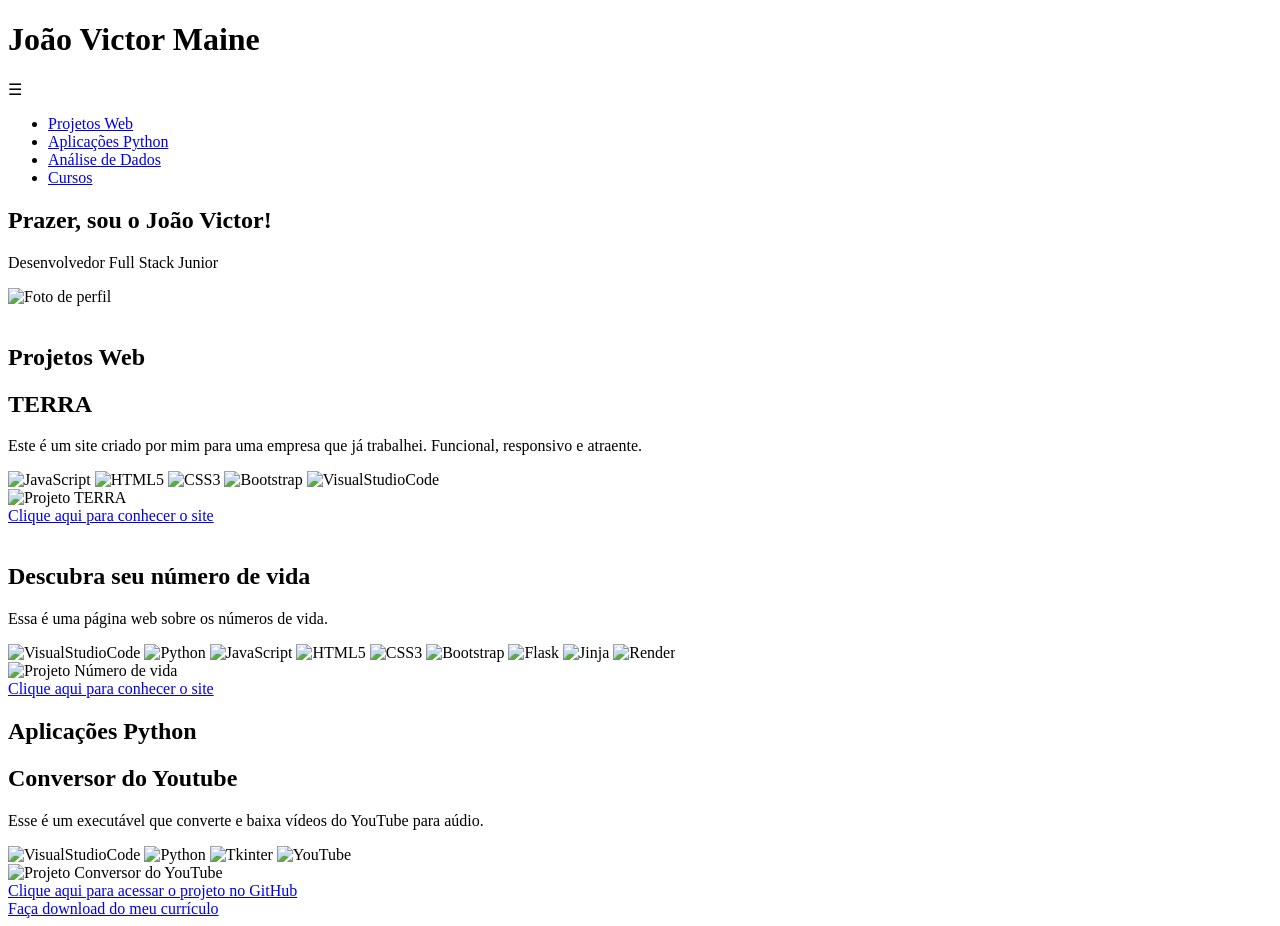
==== index.html @ 16301bc4 "adicionar index.html" ====
<!DOCTYPE html>
<html lang="pt-br">
<head>
    <meta charset="UTF-8">
    <meta name="viewport" content="width=device-width, initial-scale=1.0">
    <title>João Victor Maine - Portfólio</title>
    <meta name="description" content="Página Home">
    <meta name="author" content="João Victor Maine">
    <link rel="stylesheet" href="/assets/css/style.css"></head>
<body>

<!-- Menu -->
    <header>
            <h1>João Victor Maine</h1>
        <nav>
            <div class="menu-icon" id="menuIcon">&#9776;</div>
            <ul class="nav_list" id="navList">
                <li><a href="#projetos_web">Projetos Web</a></li>
                <li><a href="#aplicacoes_python">Aplicações Python</a></li>
                <li><a href="#">Análise de Dados</a></li>
                <li><a href="#">Cursos</a></li>   
            </ul>
        </nav>
    </header>

    <main>
        <section class="apresentacao">
            <div>
                <h1 class="titulo_cabecalho">Prazer, sou o João Victor!</h1>
                <p>Desenvolvedor Full Stack Junior</p>
            </div>
                <div class="profile">
                    <img src="/assets/images/profile.png" alt="Foto de perfil">
                </div>
        </section>

        <br>

        <section id="projetos_web">
            <h1>Projetos Web</h1>

            <div class="projects_container">
                <div class="project_text">
                    <h2>TERRA</h2>
                    <p>Este é um site criado por mim para uma empresa que já trabalhei. Funcional, responsivo e atraente.</p>
                </div>
                <div class="badges">
                    <img src="https://img.shields.io/badge/javascript-%23323330.svg?style=for-the-badge&logo=javascript&logoColor=%23F7DF1E" alt="JavaScript">
                    <img src="https://img.shields.io/badge/html5-%23E34F26.svg?style=for-the-badge&logo=html5&logoColor=white" alt="HTML5">
                    <img src="https://img.shields.io/badge/css3-%231572B6.svg?style=for-the-badge&logo=css3&logoColor=white" alt="CSS3">
                    <img src="https://img.shields.io/badge/bootstrap-%238511FA.svg?style=for-the-badge&logo=bootstrap&logoColor=white" alt="Bootstrap">
                    <img src="https://img.shields.io/badge/Visual%20Studio%20Code-0078d7.svg?style=for-the-badge&logo=visual-studio-code&logoColor=white" alt="VisualStudioCode">
                </div>
                <div class="project_image">
                    <img src="https://i.postimg.cc/W4bCPW7T/Captura-de-tela-2024-06-29-221909.png" alt="Projeto TERRA">
                </div>
                <div class="project_link">
                    <a href="https://terra-assessoria.vercel.app/">Clique aqui para conhecer o site</a>
                </div>
            </div>
            
            <br>

            <div class="projects_container">
                <div class="project_text">
                    <h2>Descubra seu número de vida</h2>
                    <p>Essa é uma página web sobre os números de vida.</p>
                </div>
                <div class="badges">
                    <img src="https://img.shields.io/badge/Visual%20Studio%20Code-0078d7.svg?style=for-the-badge&logo=visual-studio-code&logoColor=white" alt="VisualStudioCode">
                    <img src="https://img.shields.io/badge/python-3670A0?style=for-the-badge&logo=python&logoColor=ffdd54" alt="Python">
                    <img src="https://img.shields.io/badge/javascript-%23323330.svg?style=for-the-badge&logo=javascript&logoColor=%23F7DF1E" alt="JavaScript">
                    <img src="https://img.shields.io/badge/html5-%23E34F26.svg?style=for-the-badge&logo=html5&logoColor=white" alt="HTML5">
                    <img src="https://img.shields.io/badge/css3-%231572B6.svg?style=for-the-badge&logo=css3&logoColor=white" alt="CSS3">
                    <img src="https://img.shields.io/badge/bootstrap-%238511FA.svg?style=for-the-badge&logo=bootstrap&logoColor=white" alt="Bootstrap">
                    <img src="https://img.shields.io/badge/flask-%23000.svg?style=for-the-badge&logo=flask&logoColor=white" alt="Flask">
                    <img src="https://img.shields.io/badge/jinja-white.svg?style=for-the-badge&logo=jinja&logoColor=black" alt="Jinja">
                    <img src="https://img.shields.io/badge/Render-%46E3B7.svg?style=for-the-badge&logo=render&logoColor=white" alt="Render">
                </div>
                <div class="project_image">
                    <img src="https://i.postimg.cc/yxd8gyBH/Captura-de-tela-2024-06-29-222342.png" alt="Projeto Número de vida">
                </div>
                <div class="project_link">
                    <a href="https://descubra-seu-numero.onrender.com/">Clique aqui para conhecer o site</a>
                </div>
            </div>
        </section>
<!-- Adicionar mais projetos conforme necessário -->
        
        <section id="aplicacoes_python">
            <h1>Aplicações Python</h1>

            <div class="projects_container">
                <div class="project_text">
                    <h2>Conversor do Youtube</h2>
                    <p>Esse é um executável que converte e baixa vídeos do YouTube para aúdio.</p>
                </div>
                <div class="badges">
                    <img src="https://img.shields.io/badge/Visual%20Studio%20Code-0078d7.svg?style=for-the-badge&logo=visual-studio-code&logoColor=white" alt="VisualStudioCode">
                    <img src="https://img.shields.io/badge/python-3670A0?style=for-the-badge&logo=python&logoColor=ffdd54" alt="Python">
                    <img src="https://img.shields.io/badge/tkinter%20-52b5f7?style=for-the-badge&logo=tkinter%20&logoColor=white" alt="Tkinter">
                    <img src="https://img.shields.io/badge/YouTube-FF0000?style=for-the-badge&logo=youtube&logoColor=white" alt="YouTube">
                </div>
                <div class="project_image">
                    <img src="https://i.postimg.cc/yNpQC0jG/MP3-Converter.png" alt="Projeto Conversor do YouTube">
                </div>
                <div class="project_link">
                    <a href="https://github.com/joaovmaine/mp3-converter">Clique aqui para acessar o projeto no GitHub</a>
                </div>
            </div>
        </section>
<!-- Adicionar mais projetos conforme necessário -->
        
    </main>

    <footer>
        <a class="footer_link" href="/assets/curriculum.pdf">Faça download do meu currículo</a>
    </footer>

 <!-- Script do Menu -->
    <script> 
        document.getElementById("menuIcon").addEventListener("click", function() {
            var navList = document.getElementById("navList");
            navList.classList.toggle("show");
        });
    </script>
   
</body>
</html>
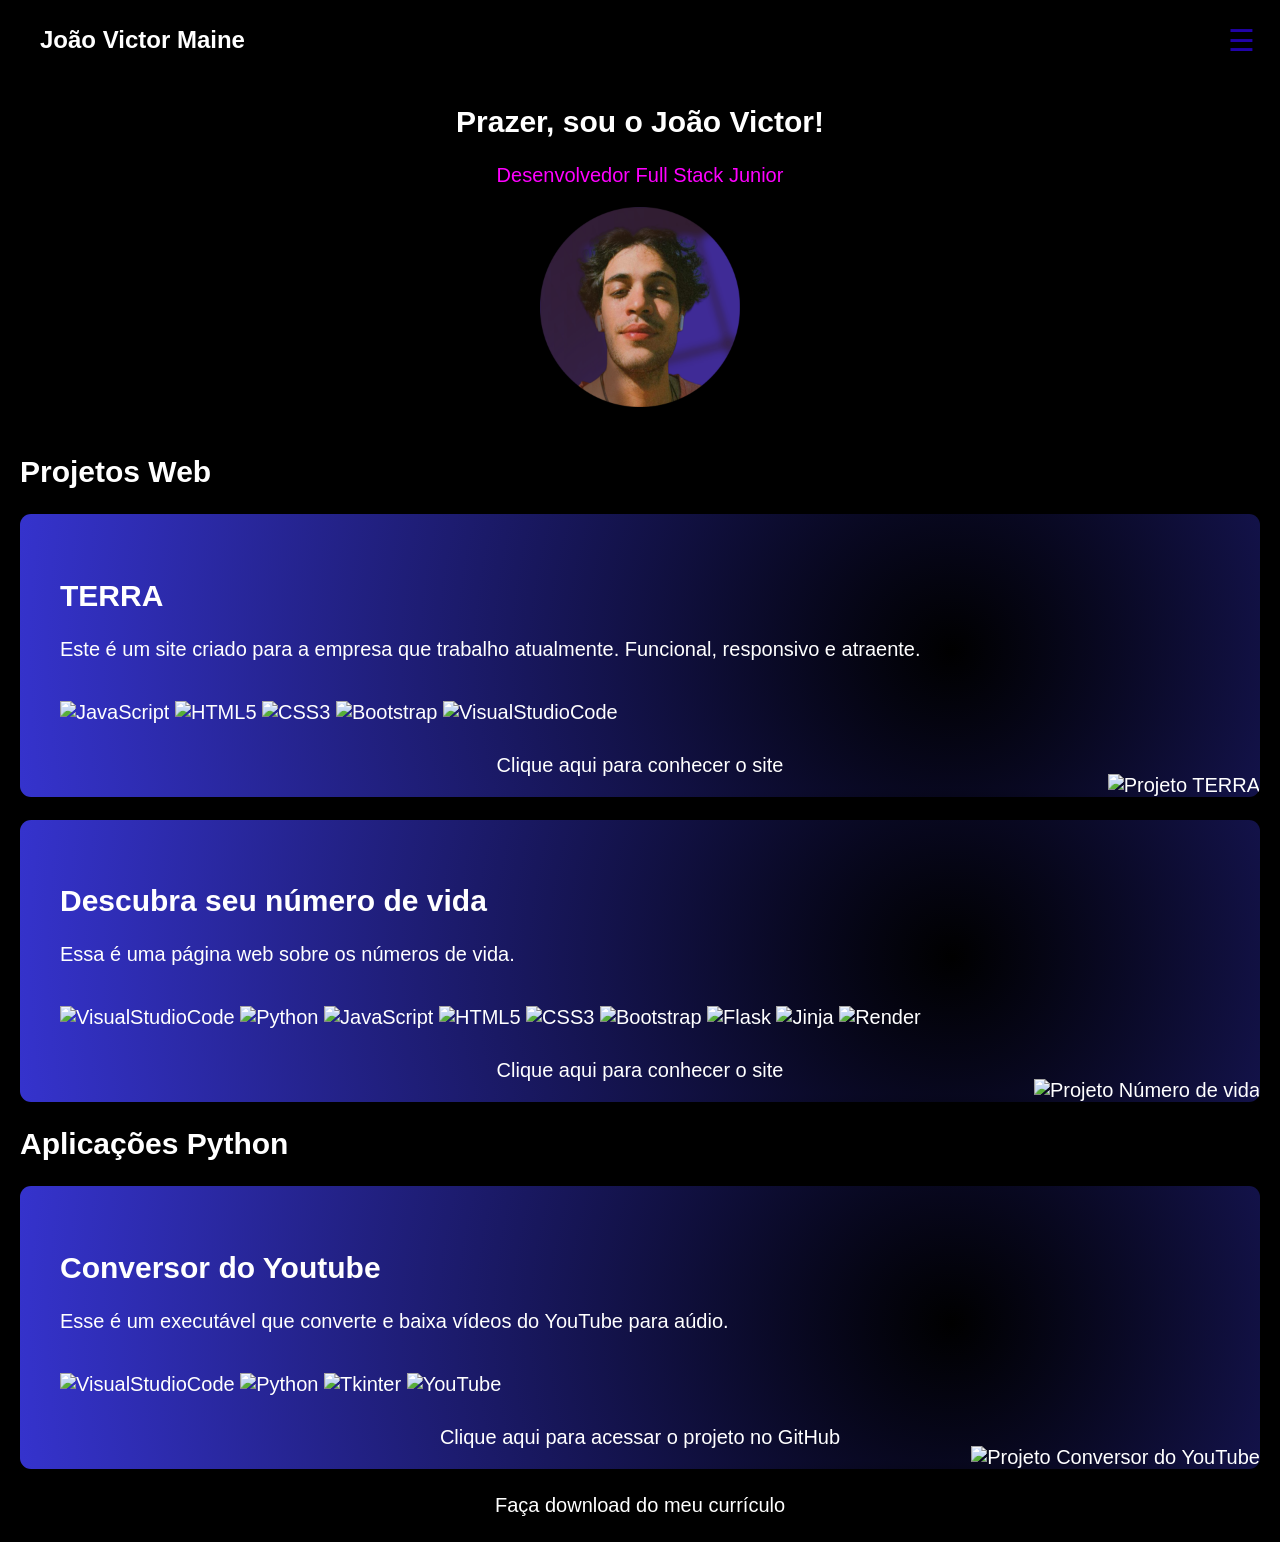
==== commit 75a673fa: "update index.html" ====
--- a/index.html
+++ b/index.html
@@ -4,7 +4,7 @@
     <meta charset="UTF-8">
     <meta name="viewport" content="width=device-width, initial-scale=1.0">
     <title>João Victor Maine - Portfólio</title>
-    <meta name="description" content="Página Home">
+    <meta name="description" content="Home">
     <meta name="author" content="João Victor Maine">
     <link rel="stylesheet" href="/assets/css/style.css"></head>
 <body>
@@ -18,7 +18,7 @@
                 <li><a href="#projetos_web">Projetos Web</a></li>
                 <li><a href="#aplicacoes_python">Aplicações Python</a></li>
                 <li><a href="#">Análise de Dados</a></li>
-                <li><a href="#">Cursos</a></li>   
+                <li><a href="cursos.html">Cursos</a></li>   
             </ul>
         </nav>
     </header>
@@ -42,7 +42,7 @@
             <div class="projects_container">
                 <div class="project_text">
                     <h2>TERRA</h2>
-                    <p>Este é um site criado por mim para uma empresa que já trabalhei. Funcional, responsivo e atraente.</p>
+                    <p>Este é um site criado para a empresa que trabalho atualmente. Funcional, responsivo e atraente.</p>
                 </div>
                 <div class="badges">
                     <img src="https://img.shields.io/badge/javascript-%23323330.svg?style=for-the-badge&logo=javascript&logoColor=%23F7DF1E" alt="JavaScript">
--- a/assets/css/style.css
+++ b/assets/css/style.css
@@ -0,0 +1,185 @@
+body {
+    margin: 0;
+    padding: 0 20px;
+    background-color: #000;
+    color: #fff;
+    font-family: Arial, Helvetica, sans-serif;
+    font-size: 20px;
+    max-width: 100%;
+    overflow-x: hidden;
+}
+
+main {
+    position: relative;
+}
+
+main::before {
+    content: "";
+    position: absolute;
+    top: 0;
+    left: 0;
+    right: 0;
+    bottom: 0;
+    background-image: url(https://upload.wikimedia.org/wikipedia/commons/thumb/f/f5/Computer-screen-code-glitch-animation-gif-background-free.gif/800px-Computer-screen-code-glitch-animation-gif-background-free.gif?20180213040859);
+    background-size: cover;
+    background-position: center;
+    opacity: 0.7;
+    z-index: -1;
+    pointer-events: none;
+    filter: blur(3px);
+}
+
+header {
+    display: flex;
+    justify-content: space-between;
+    align-items: center;
+    color: #fff;
+    padding: 10px 20px;
+    width: 100%;
+    box-shadow: 0 2px 5px rgba(0, 0, 0, 0.2);
+    z-index: 1000;
+    position: relative;
+}
+
+header h1 {
+    font-size: 24px;
+}
+
+.nav_list {
+    list-style: none;
+    padding: 0;
+    margin: 0;
+    display: none;
+    flex-direction: column;
+    position: absolute;
+    top: 60px;
+    right: 20px;
+    background: #333; 
+    width: 200px;
+    box-shadow: 0 2px 5px rgba(0, 0, 0, 0.2);
+    z-index: 1001; /* Certifique-se de que está acima do pseudo-elemento */
+}
+
+.nav_list li a {
+    text-decoration: none;
+    color: #ff00ff;
+    padding: 10px 15px;
+    display: block;
+    border-bottom: 1px solid #444;
+}
+
+.nav_list li a:hover {
+    background: rgba(255, 255, 255, 0.1);
+}
+
+.menu-icon {
+    margin-right: 25px;
+    display: block;
+    font-size: 30px;
+    cursor: pointer;
+    color: #2103a8;
+}
+
+.nav_list.show {
+    display: flex;
+}
+
+.apresentacao {
+    text-align: center;
+    margin-top: 20px;
+}
+
+.apresentacao p {
+    color: #ff00ff;
+}
+
+#python h1 {
+    padding-left: 15px;
+}
+
+.profile {
+    text-align: center;
+}
+
+.profile img {
+    max-width: 200px;
+    height: auto;
+    display: block;
+    margin: 0 auto;
+}
+
+.projects_container {
+    background-image: url(/assets/images/cover.png);
+    padding: 20px;
+    border-radius: 11px;
+    position: relative;
+    overflow: hidden;
+}
+
+.image_wrapper {
+    position: relative;
+    width: 100%;
+    height: 100%;
+}
+
+.project_image {
+    max-width: 100%;
+    height: auto;
+    border-radius: 11px;
+    position: absolute;
+    right: 0;
+    bottom: 0;
+}
+
+.project_text {
+    padding: 20px;
+}
+
+.badges {
+    padding-left: 20px;
+}
+
+.project_link {
+    text-align: center;
+    margin-top: 30px;
+}
+
+.project_link a {
+    text-decoration: none;
+    color: #fff;
+    transition: color 0.5s ease;
+}
+
+.project_link a:hover {
+    color: #ff00ff;
+}
+
+footer {
+    margin: 0;
+    padding: 0;
+    text-align: center;
+    background-color: #000;
+    line-height: normal;
+}
+
+.footer_link {
+    text-align: center;
+    color: #fff;
+    text-decoration: none;
+    transition: color 0.5s ease;
+    display: inline-block;
+    padding: 25px 20px;
+}
+
+.footer_link:hover {
+    color: #f0f;
+}
+
+@media (max-width: 768px) {
+    .project_image {
+        position: relative;
+        right: auto;
+        bottom: auto;
+        margin: 0 auto;
+    }
+}
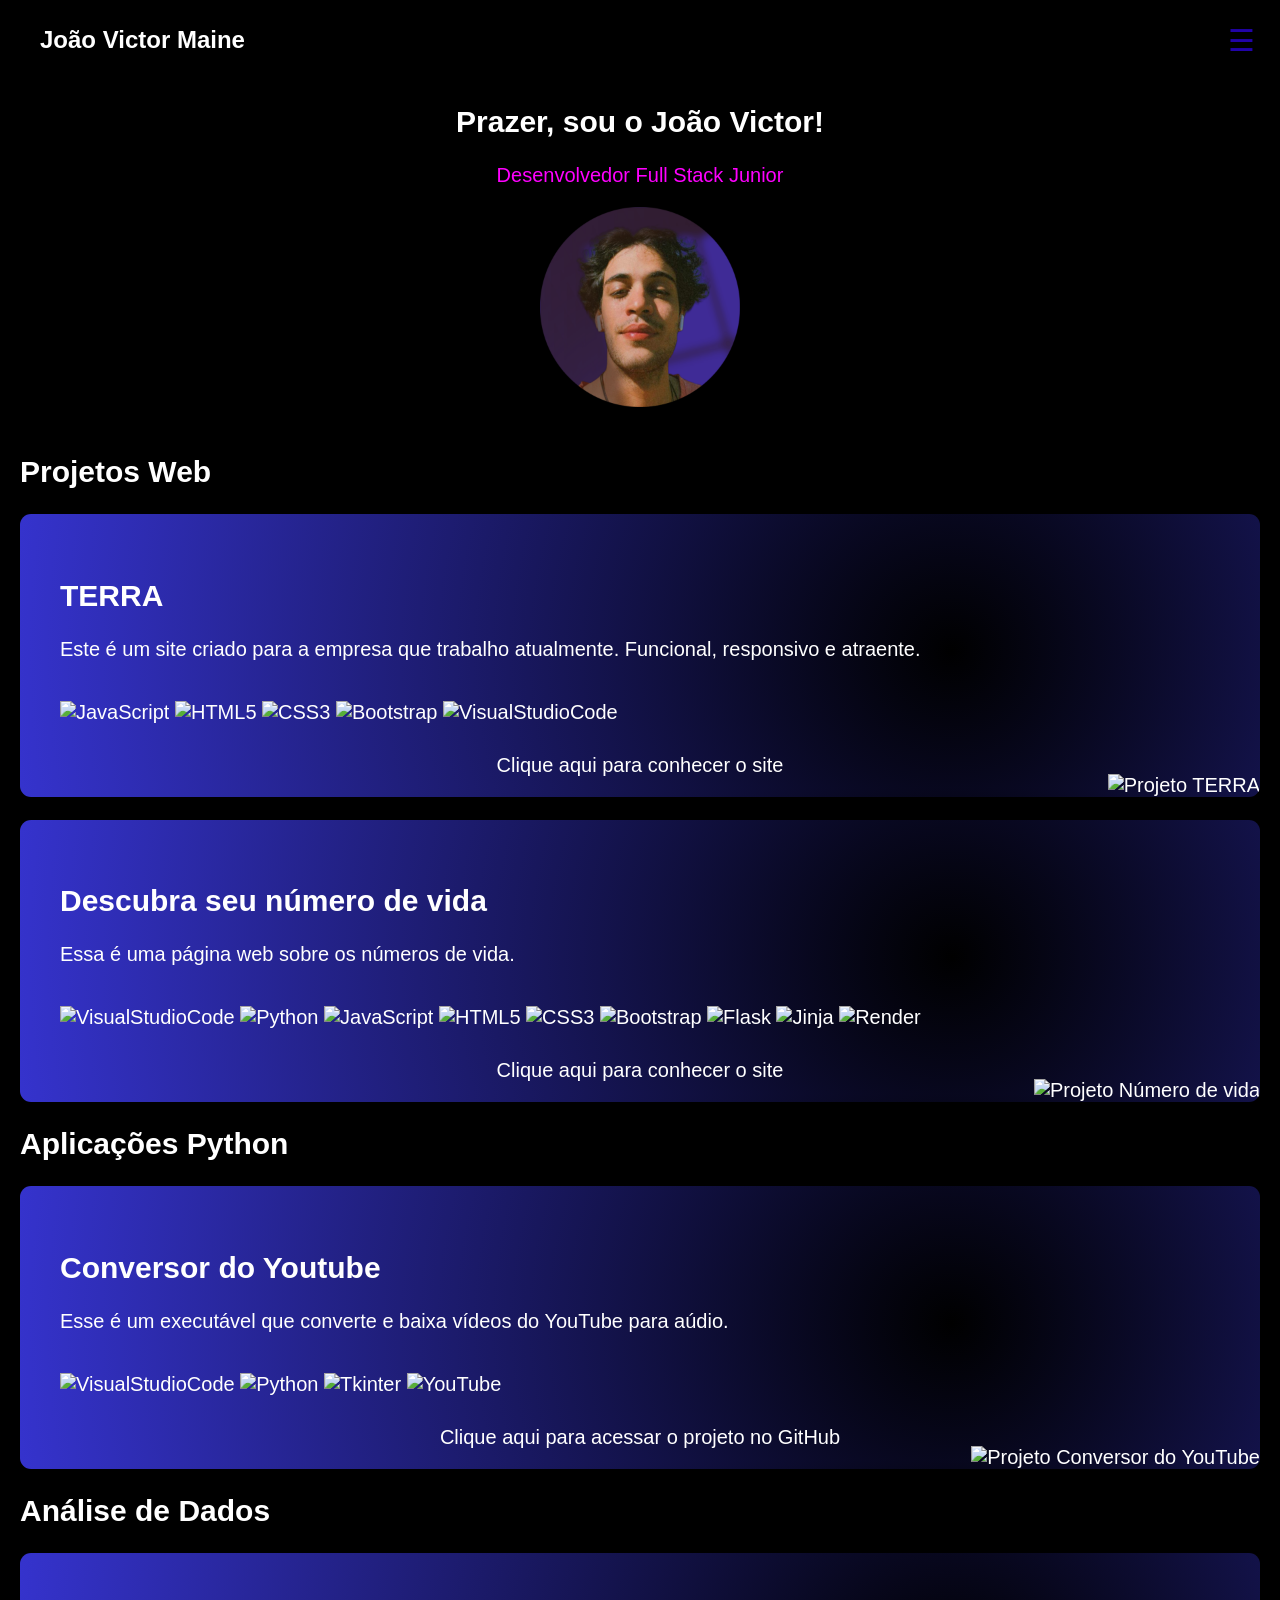
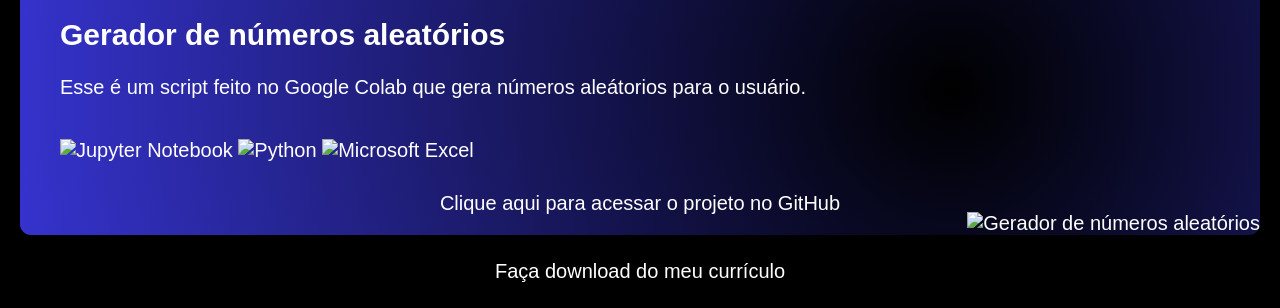
==== commit 5a2e72d4: "update index.html" ====
--- a/index.html
+++ b/index.html
@@ -4,9 +4,9 @@
     <meta charset="UTF-8">
     <meta name="viewport" content="width=device-width, initial-scale=1.0">
     <title>João Victor Maine - Portfólio</title>
-    <meta name="description" content="Home">
+    <meta name="description" content="João Victor Maine - Portfólio pessoal de programação">
     <meta name="author" content="João Victor Maine">
-    <link rel="stylesheet" href="/assets/css/style.css"></head>
+    <link rel="stylesheet" href="assets/css/style.css"></head>
 <body>
 
 <!-- Menu -->
@@ -17,7 +17,7 @@
             <ul class="nav_list" id="navList">
                 <li><a href="#projetos_web">Projetos Web</a></li>
                 <li><a href="#aplicacoes_python">Aplicações Python</a></li>
-                <li><a href="#">Análise de Dados</a></li>
+                <li><a href="#analise_de_dados">Análise de Dados</a></li>
                 <li><a href="cursos.html">Cursos</a></li>   
             </ul>
         </nav>
@@ -111,6 +111,29 @@
         </section>
 <!-- Adicionar mais projetos conforme necessário -->
         
+        <section id="analise_de_dados">
+            <h1>Análise de Dados</h1>
+
+            <div class="projects_container">
+                <div class="project_text">
+                    <h2>Gerador de números aleatórios</h2>
+                    <p>Esse é um script feito no Google Colab que gera números aleátorios para o usuário.</p>
+                </div>
+                <div class="badges">
+                    <img src="https://img.shields.io/badge/jupyter-%23FA0F00.svg?style=for-the-badge&logo=jupyter&logoColor=white" alt="Jupyter Notebook">
+                    <img src="https://img.shields.io/badge/python-3670A0?style=for-the-badge&logo=python&logoColor=ffdd54" alt="Python">
+                    <img src="https://img.shields.io/badge/Microsoft_Excel-217346?style=for-the-badge&logo=microsoft-excel&logoColor=white" alt="Microsoft Excel">
+                </div>
+                <div class="project_image">
+                    <img src="https://i.postimg.cc/RZDh4Gjp/Captura-de-tela-2024-07-11-210832.png" alt="Gerador de números aleatórios">
+                </div>
+                <div class="project_link">
+                    <a href="https://github.com/joaovmaine/analise_de_dados/blob/main/gerador_numeros_aleatorios.ipynb">Clique aqui para acessar o projeto no GitHub</a>
+                </div>
+            </div>
+        </section>
+<!-- Adicionar mais projetos conforme necessário -->
+
     </main>
 
     <footer>
--- a/assets/css/style.css
+++ b/assets/css/style.css
@@ -182,4 +182,4 @@
         bottom: auto;
         margin: 0 auto;
     }
-}
+}
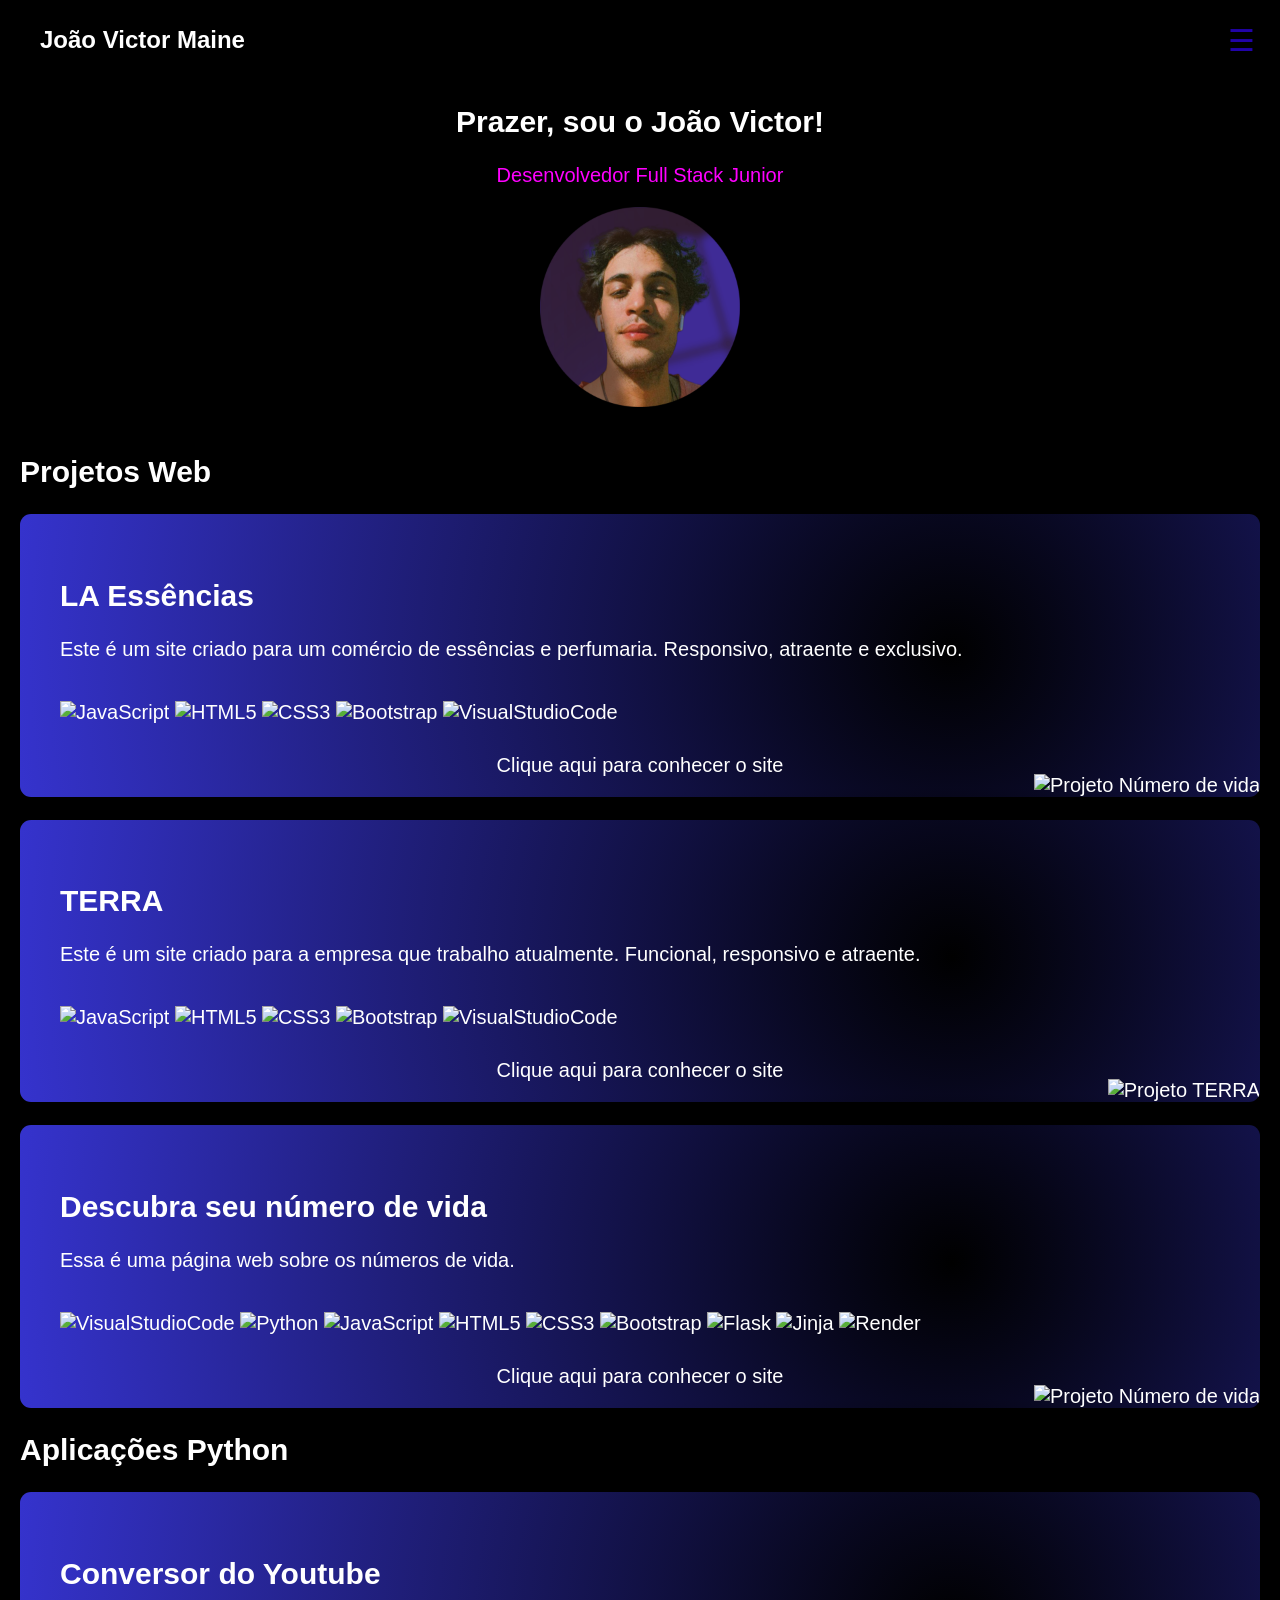
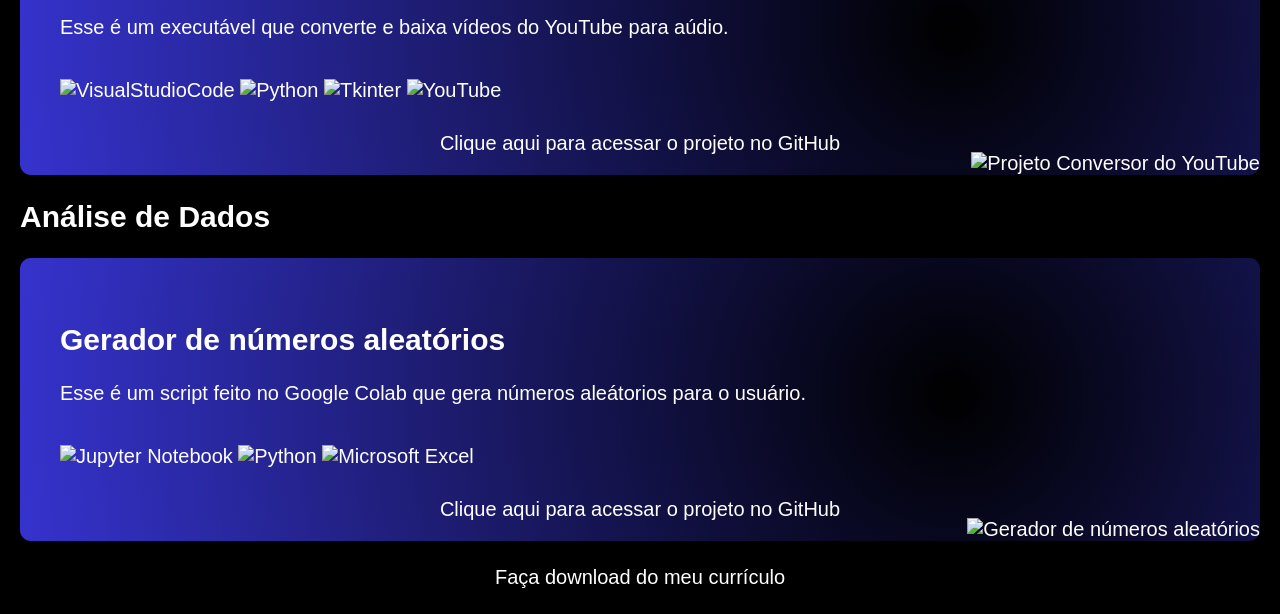
==== commit 580bff71: "adicionar projeto" ====
--- a/index.html
+++ b/index.html
@@ -7,6 +7,7 @@
     <meta name="description" content="João Victor Maine - Portfólio pessoal de programação">
     <meta name="author" content="João Victor Maine">
     <link rel="stylesheet" href="assets/css/style.css"></head>
+    <link rel="icon" href="assets/images/favicon.png" type="image/png">
 <body>
 
 <!-- Menu -->
@@ -38,6 +39,28 @@
 
         <section id="projetos_web">
             <h1>Projetos Web</h1>
+
+            <div class="projects_container">
+                <div class="project_text">
+                    <h2>LA Essências</h2>
+                    <p>Este é um site criado para um comércio de essências e perfumaria. Responsivo, atraente e exclusivo.</p>
+                </div>
+                <div class="badges">
+                    <img src="https://img.shields.io/badge/javascript-%23323330.svg?style=for-the-badge&logo=javascript&logoColor=%23F7DF1E" alt="JavaScript">
+                    <img src="https://img.shields.io/badge/html5-%23E34F26.svg?style=for-the-badge&logo=html5&logoColor=white" alt="HTML5">
+                    <img src="https://img.shields.io/badge/css3-%231572B6.svg?style=for-the-badge&logo=css3&logoColor=white" alt="CSS3">
+                    <img src="https://img.shields.io/badge/bootstrap-%238511FA.svg?style=for-the-badge&logo=bootstrap&logoColor=white" alt="Bootstrap">
+                    <img src="https://img.shields.io/badge/Visual%20Studio%20Code-0078d7.svg?style=for-the-badge&logo=visual-studio-code&logoColor=white" alt="VisualStudioCode">
+                </div>
+                <div class="project_image">
+                    <img src="https://i.postimg.cc/pLqr2wGB/1.png" alt="Projeto Número de vida">
+                </div>
+                <div class="project_link">
+                    <a href="https://la-essencias.vercel.app/">Clique aqui para conhecer o site</a>
+                </div>
+            </div>
+
+            <br>
 
             <div class="projects_container">
                 <div class="project_text">
@@ -105,7 +128,7 @@
                     <img src="https://i.postimg.cc/yNpQC0jG/MP3-Converter.png" alt="Projeto Conversor do YouTube">
                 </div>
                 <div class="project_link">
-                    <a href="https://github.com/joaovmaine/mp3-converter">Clique aqui para acessar o projeto no GitHub</a>
+                    <a href="https://github.com/joaovmaine/conversor-youtube">Clique aqui para acessar o projeto no GitHub</a>
                 </div>
             </div>
         </section>
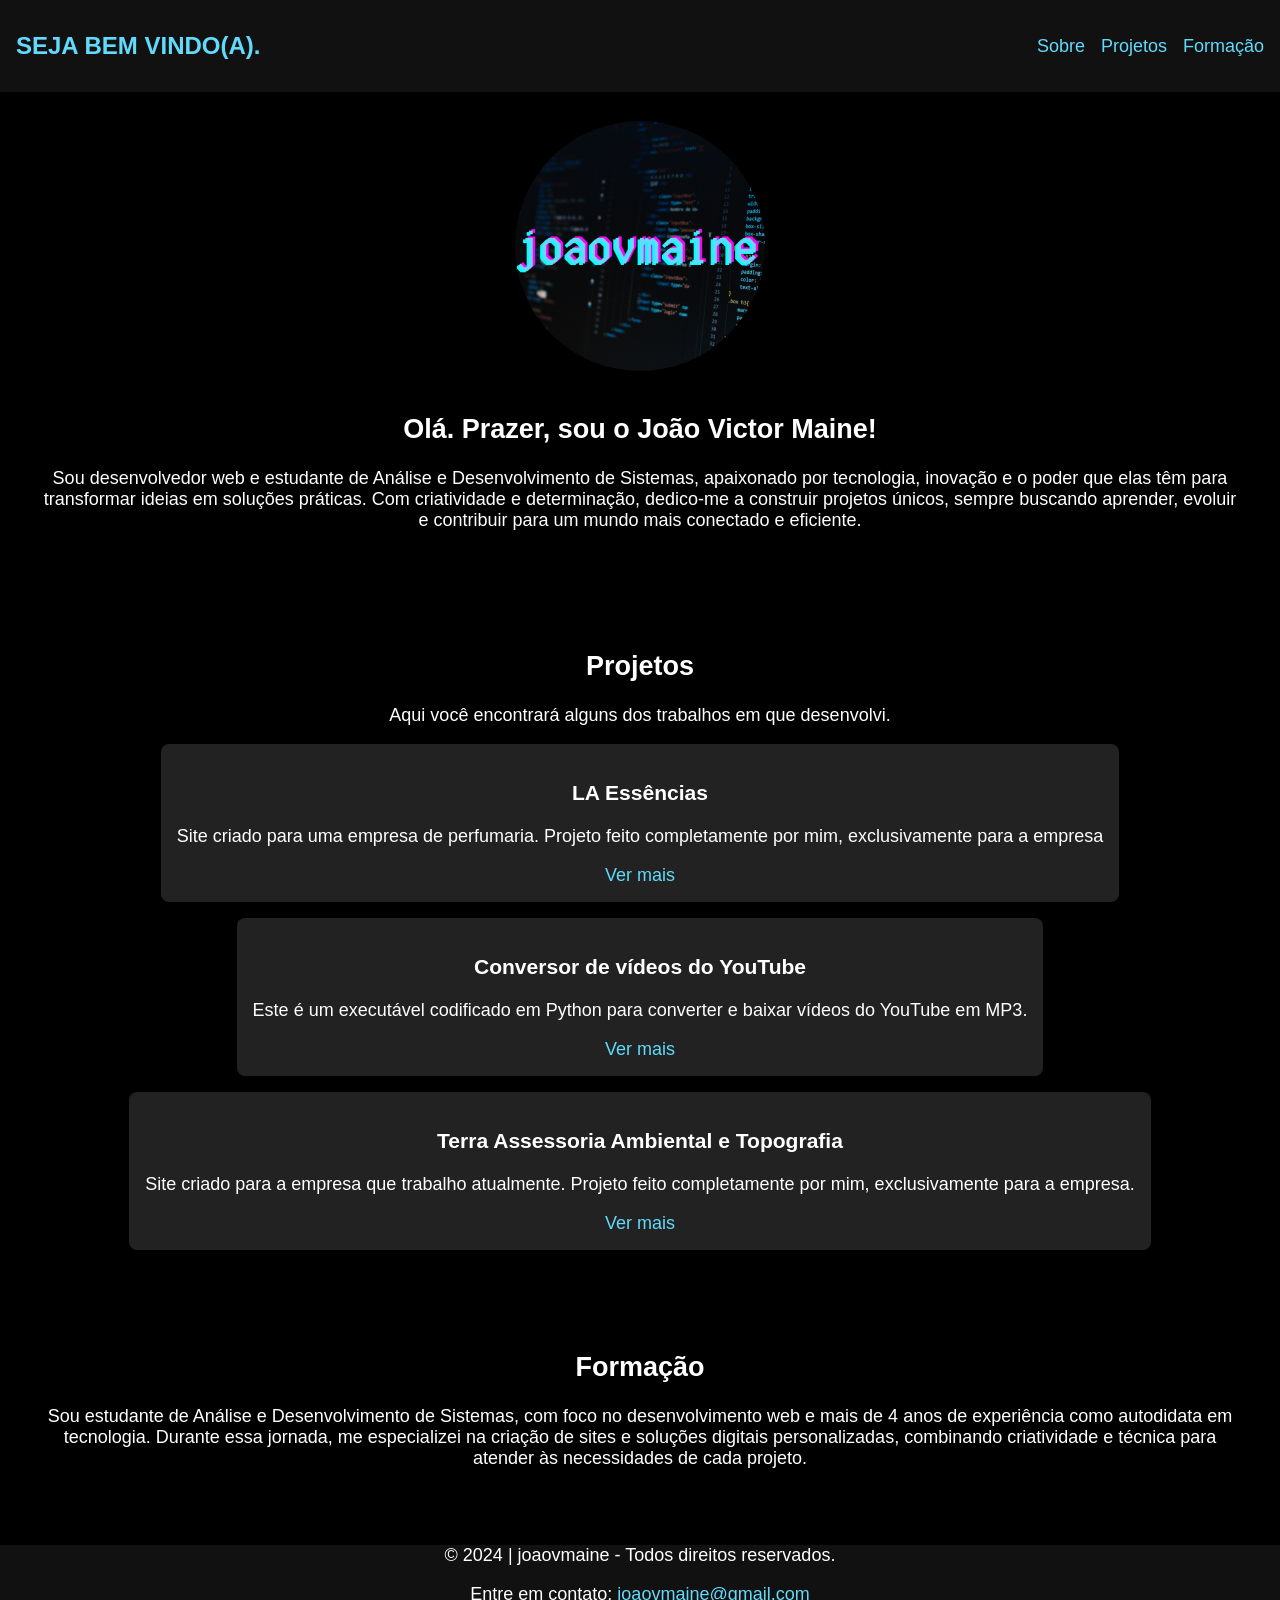
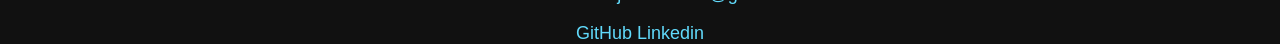
==== commit 545e89fc: "first commit" ====
--- a/index.html
+++ b/index.html
@@ -1,175 +1,88 @@
 <!DOCTYPE html>
-<html lang="pt-br">
+<html lang="en">
 <head>
     <meta charset="UTF-8">
     <meta name="viewport" content="width=device-width, initial-scale=1.0">
-    <title>João Victor Maine - Portfólio</title>
-    <meta name="description" content="João Victor Maine - Portfólio pessoal de programação">
-    <meta name="author" content="João Victor Maine">
-    <link rel="stylesheet" href="assets/css/style.css"></head>
-    <link rel="icon" href="assets/images/favicon.png" type="image/png">
+    <meta name="description" content="Portfólio de João Vmaine, desenvolvedor web e estudante de ADS. Explore projetos, formação e mais!">
+    <title>Portfólio | joaovmaine</title>
+    <link rel="stylesheet" href="style.css">
+</head>
 <body>
-
-<!-- Menu -->
-    <header>
-            <h1>João Victor Maine</h1>
+    <header id="header">
+        <h1 class="logo">SEJA BEM VINDO(A).</h1>
+        <button class="menu-toggle" id="menu-toggle" aria-label="Abrir menu">
+            <span class="line"></span>
+            <span class="line"></span>
+            <span class="line"></span>
+        </button>
         <nav>
-            <div class="menu-icon" id="menuIcon">&#9776;</div>
-            <ul class="nav_list" id="navList">
-                <li><a href="#projetos_web">Projetos Web</a></li>
-                <li><a href="#aplicacoes_python">Aplicações Python</a></li>
-                <li><a href="#analise_de_dados">Análise de Dados</a></li>
-                <li><a href="cursos.html">Cursos</a></li>   
+            <ul class="menu" id="menu">
+                <li><a href="#sobre" class="nav-link">Sobre</a></li>
+                <li><a href="#projetos" class="nav-link">Projetos</a></li>
+                <li><a href="#formacao" class="nav-link">Formação</a></li>
             </ul>
         </nav>
     </header>
-
+    
     <main>
-        <section class="apresentacao">
+        <section id="sobre" class="sobre">
             <div>
-                <h1 class="titulo_cabecalho">Prazer, sou o João Victor!</h1>
-                <p>Desenvolvedor Full Stack Junior</p>
+                <img src="joaovmaine.png" alt="Foto de João Victor Maine" class="avatar">
+                <h2>Olá. Prazer, sou o João Victor Maine!</h2>
+                <p>Sou desenvolvedor web e estudante de Análise e Desenvolvimento de Sistemas, apaixonado por tecnologia, inovação e o poder que elas têm para transformar ideias em soluções práticas.
+                    Com criatividade e determinação, dedico-me a construir projetos únicos, sempre buscando aprender, evoluir e contribuir para um mundo mais conectado e eficiente.</p>
             </div>
-                <div class="profile">
-                    <img src="/assets/images/profile.png" alt="Foto de perfil">
+        </section>
+        
+        <section id="projetos" class="projetos">
+            <div>
+                <h2>Projetos</h2>
+                <p>Aqui você encontrará alguns dos trabalhos em que desenvolvi.</p>
+            </div>
+            <div class="card-container">
+                <div class="card">
+                    <h3>LA Essências</h3>
+                    <p>Site criado para uma empresa de perfumaria. Projeto feito completamente por mim, exclusivamente para a empresa</p>
+                    <a href="#">Ver mais</a>
                 </div>
-        </section>
-
-        <br>
-
-        <section id="projetos_web">
-            <h1>Projetos Web</h1>
-
-            <div class="projects_container">
-                <div class="project_text">
-                    <h2>LA Essências</h2>
-                    <p>Este é um site criado para um comércio de essências e perfumaria. Responsivo, atraente e exclusivo.</p>
+                <div class="card">
+                    <h3>Conversor de vídeos do YouTube</h3>
+                    <p>Este é um executável codificado em Python para converter e baixar vídeos do YouTube em MP3.</p>
+                    <a href="#">Ver mais</a>
                 </div>
-                <div class="badges">
-                    <img src="https://img.shields.io/badge/javascript-%23323330.svg?style=for-the-badge&logo=javascript&logoColor=%23F7DF1E" alt="JavaScript">
-                    <img src="https://img.shields.io/badge/html5-%23E34F26.svg?style=for-the-badge&logo=html5&logoColor=white" alt="HTML5">
-                    <img src="https://img.shields.io/badge/css3-%231572B6.svg?style=for-the-badge&logo=css3&logoColor=white" alt="CSS3">
-                    <img src="https://img.shields.io/badge/bootstrap-%238511FA.svg?style=for-the-badge&logo=bootstrap&logoColor=white" alt="Bootstrap">
-                    <img src="https://img.shields.io/badge/Visual%20Studio%20Code-0078d7.svg?style=for-the-badge&logo=visual-studio-code&logoColor=white" alt="VisualStudioCode">
-                </div>
-                <div class="project_image">
-                    <img src="https://i.postimg.cc/pLqr2wGB/1.png" alt="Projeto Número de vida">
-                </div>
-                <div class="project_link">
-                    <a href="https://la-essencias.vercel.app/">Clique aqui para conhecer o site</a>
-                </div>
-            </div>
-
-            <br>
-
-            <div class="projects_container">
-                <div class="project_text">
-                    <h2>TERRA</h2>
-                    <p>Este é um site criado para a empresa que trabalho atualmente. Funcional, responsivo e atraente.</p>
-                </div>
-                <div class="badges">
-                    <img src="https://img.shields.io/badge/javascript-%23323330.svg?style=for-the-badge&logo=javascript&logoColor=%23F7DF1E" alt="JavaScript">
-                    <img src="https://img.shields.io/badge/html5-%23E34F26.svg?style=for-the-badge&logo=html5&logoColor=white" alt="HTML5">
-                    <img src="https://img.shields.io/badge/css3-%231572B6.svg?style=for-the-badge&logo=css3&logoColor=white" alt="CSS3">
-                    <img src="https://img.shields.io/badge/bootstrap-%238511FA.svg?style=for-the-badge&logo=bootstrap&logoColor=white" alt="Bootstrap">
-                    <img src="https://img.shields.io/badge/Visual%20Studio%20Code-0078d7.svg?style=for-the-badge&logo=visual-studio-code&logoColor=white" alt="VisualStudioCode">
-                </div>
-                <div class="project_image">
-                    <img src="https://i.postimg.cc/W4bCPW7T/Captura-de-tela-2024-06-29-221909.png" alt="Projeto TERRA">
-                </div>
-                <div class="project_link">
-                    <a href="https://terra-assessoria.vercel.app/">Clique aqui para conhecer o site</a>
-                </div>
-            </div>
-            
-            <br>
-
-            <div class="projects_container">
-                <div class="project_text">
-                    <h2>Descubra seu número de vida</h2>
-                    <p>Essa é uma página web sobre os números de vida.</p>
-                </div>
-                <div class="badges">
-                    <img src="https://img.shields.io/badge/Visual%20Studio%20Code-0078d7.svg?style=for-the-badge&logo=visual-studio-code&logoColor=white" alt="VisualStudioCode">
-                    <img src="https://img.shields.io/badge/python-3670A0?style=for-the-badge&logo=python&logoColor=ffdd54" alt="Python">
-                    <img src="https://img.shields.io/badge/javascript-%23323330.svg?style=for-the-badge&logo=javascript&logoColor=%23F7DF1E" alt="JavaScript">
-                    <img src="https://img.shields.io/badge/html5-%23E34F26.svg?style=for-the-badge&logo=html5&logoColor=white" alt="HTML5">
-                    <img src="https://img.shields.io/badge/css3-%231572B6.svg?style=for-the-badge&logo=css3&logoColor=white" alt="CSS3">
-                    <img src="https://img.shields.io/badge/bootstrap-%238511FA.svg?style=for-the-badge&logo=bootstrap&logoColor=white" alt="Bootstrap">
-                    <img src="https://img.shields.io/badge/flask-%23000.svg?style=for-the-badge&logo=flask&logoColor=white" alt="Flask">
-                    <img src="https://img.shields.io/badge/jinja-white.svg?style=for-the-badge&logo=jinja&logoColor=black" alt="Jinja">
-                    <img src="https://img.shields.io/badge/Render-%46E3B7.svg?style=for-the-badge&logo=render&logoColor=white" alt="Render">
-                </div>
-                <div class="project_image">
-                    <img src="https://i.postimg.cc/yxd8gyBH/Captura-de-tela-2024-06-29-222342.png" alt="Projeto Número de vida">
-                </div>
-                <div class="project_link">
-                    <a href="https://descubra-seu-numero.onrender.com/">Clique aqui para conhecer o site</a>
+                <div class="card">
+                    <h3>Terra Assessoria Ambiental e Topografia</h3>
+                    <p>Site criado para a empresa que trabalho atualmente. Projeto feito completamente por mim, exclusivamente para a empresa.</p>
+                    <a href="#">Ver mais</a>
                 </div>
             </div>
         </section>
-<!-- Adicionar mais projetos conforme necessário -->
-        
-        <section id="aplicacoes_python">
-            <h1>Aplicações Python</h1>
 
-            <div class="projects_container">
-                <div class="project_text">
-                    <h2>Conversor do Youtube</h2>
-                    <p>Esse é um executável que converte e baixa vídeos do YouTube para aúdio.</p>
-                </div>
-                <div class="badges">
-                    <img src="https://img.shields.io/badge/Visual%20Studio%20Code-0078d7.svg?style=for-the-badge&logo=visual-studio-code&logoColor=white" alt="VisualStudioCode">
-                    <img src="https://img.shields.io/badge/python-3670A0?style=for-the-badge&logo=python&logoColor=ffdd54" alt="Python">
-                    <img src="https://img.shields.io/badge/tkinter%20-52b5f7?style=for-the-badge&logo=tkinter%20&logoColor=white" alt="Tkinter">
-                    <img src="https://img.shields.io/badge/YouTube-FF0000?style=for-the-badge&logo=youtube&logoColor=white" alt="YouTube">
-                </div>
-                <div class="project_image">
-                    <img src="https://i.postimg.cc/yNpQC0jG/MP3-Converter.png" alt="Projeto Conversor do YouTube">
-                </div>
-                <div class="project_link">
-                    <a href="https://github.com/joaovmaine/conversor-youtube">Clique aqui para acessar o projeto no GitHub</a>
-                </div>
+        <section id="formacao" class="formacao">
+            <div>
+                <h2>Formação</h2>
+                <p>Sou estudante de Análise e Desenvolvimento de Sistemas, com foco no desenvolvimento web e mais de 4 anos de experiência como autodidata em tecnologia. Durante essa jornada, me especializei na criação de sites e soluções digitais personalizadas, combinando criatividade e técnica para atender às necessidades de cada projeto.</p>
             </div>
         </section>
-<!-- Adicionar mais projetos conforme necessário -->
-        
-        <section id="analise_de_dados">
-            <h1>Análise de Dados</h1>
-
-            <div class="projects_container">
-                <div class="project_text">
-                    <h2>Gerador de números aleatórios</h2>
-                    <p>Esse é um script feito no Google Colab que gera números aleátorios para o usuário.</p>
-                </div>
-                <div class="badges">
-                    <img src="https://img.shields.io/badge/jupyter-%23FA0F00.svg?style=for-the-badge&logo=jupyter&logoColor=white" alt="Jupyter Notebook">
-                    <img src="https://img.shields.io/badge/python-3670A0?style=for-the-badge&logo=python&logoColor=ffdd54" alt="Python">
-                    <img src="https://img.shields.io/badge/Microsoft_Excel-217346?style=for-the-badge&logo=microsoft-excel&logoColor=white" alt="Microsoft Excel">
-                </div>
-                <div class="project_image">
-                    <img src="https://i.postimg.cc/RZDh4Gjp/Captura-de-tela-2024-07-11-210832.png" alt="Gerador de números aleatórios">
-                </div>
-                <div class="project_link">
-                    <a href="https://github.com/joaovmaine/analise_de_dados/blob/main/gerador_numeros_aleatorios.ipynb">Clique aqui para acessar o projeto no GitHub</a>
-                </div>
-            </div>
-        </section>
-<!-- Adicionar mais projetos conforme necessário -->
-
     </main>
 
     <footer>
-        <a class="footer_link" href="/assets/curriculum.pdf">Faça download do meu currículo</a>
+        <p>&copy; 2024 | joaovmaine - Todos direitos reservados.</p>
+        <p>Entre em contato: <a href="mailto:joaovmaine@gmail.com">joaovmaine@gmail.com</a></p>
+        <a href="https://github.com/joaovmaine">GitHub</a>
+        <a href="https://www.linkedin.com/in/joaovmaine/">Linkedin</a>
     </footer>
 
- <!-- Script do Menu -->
-    <script> 
-        document.getElementById("menuIcon").addEventListener("click", function() {
-            var navList = document.getElementById("navList");
-            navList.classList.toggle("show");
+    <script>
+        // Seleciona o botão e o menu
+        const menuToggle = document.querySelector('.menu-toggle');
+        const nav = document.querySelector('nav');
+    
+        // Adiciona o evento de clique para abrir/fechar o menu
+        menuToggle.addEventListener('click', () => {
+            menuToggle.classList.toggle('active');
+            nav.classList.toggle('active');
         });
     </script>
-   
 </body>
 </html>
--- a/style.css
+++ b/style.css
@@ -0,0 +1,208 @@
+/* ===== Estilo Geral ===== */
+html {
+    scroll-behavior: smooth; /* Suaviza o scroll ao navegar para seções */
+}
+
+body {
+    font-family: Arial, Helvetica, sans-serif; /* Define a fonte padrão */
+    font-size: 18px; /* Tamanho de texto base */
+    margin: 0; /* Remove margens externas */
+    padding: 0; /* Remove espaçamento interno */
+    background-color: #000; /* Fundo preto */
+    color: #fff; /* Texto branco */
+}
+
+/* ===== Cabeçalho Fixo ===== */
+header {
+    background-color: #111; /* Fundo escuro do cabeçalho */
+    transition: background-color 0.3s ease; /* Suaviza a transição da cor ao scroll */
+    align-items: center; /* Centraliza itens verticalmente */
+    display: flex; /* Usa flexbox para alinhamento */
+    justify-content: space-between; /* Espaça os itens no cabeçalho */
+    padding: 1rem; /* Espaçamento interno */
+    position: fixed; /* Mantém o cabeçalho fixo no topo */
+    width: 100%; /* Ocupa toda a largura */
+    top: 0; /* Posicionado no topo */
+    z-index: 1000; /* Garante que fique acima de outros elementos */
+    box-shadow: 0 2px 4px rgba(0, 0, 0, 0.5); /* Adiciona sombra ao cabeçalho */
+    box-sizing: border-box; /* Inclui padding no tamanho total */
+}
+
+header h1 {
+    color: #61dafb;
+}
+
+header.scrolled {
+    background-color: rgba(17, 17, 17, 0.9); /* Torna o fundo semi-transparente ao rolar */
+}
+
+.logo {
+    font-size: 1.5rem; /* Tamanho do texto da logo */
+    font-weight: bold; /* Negrito na logo */
+}
+
+/* ===== Menu de Navegação ===== */
+.menu {
+    list-style: none; /* Remove marcadores de lista */
+    display: flex; /* Usa flexbox para organizar os links */
+    gap: 1rem; /* Espaçamento entre links */
+    margin: 0; /* Remove margens */
+    flex-wrap: wrap; /* Permite quebra de linha em telas menores */
+}
+
+.menu li {
+    margin: 0; /* Remove margens ao redor dos itens */
+}
+
+.menu li a {
+    text-decoration: none; /* Remove o sublinhado dos links */
+    color: #61dafb; /* Cor dos links */
+    transition: color 0.3s ease; /* Suaviza a transição de cor ao hover */
+}
+
+.menu li a:hover {
+    color: #21a1f1; /* Muda a cor ao passar o mouse */
+    border-radius: 5px; /* Adiciona bordas arredondadas nos links */
+}
+
+/* ===== Botão Responsivo ===== */
+.menu-toggle {
+    display: none; /* Esconde o botão no desktop */
+    flex-direction: column; /* Organiza as linhas verticalmente */
+    justify-content: center; /* Centraliza verticalmente */
+    align-items: center; /* Centraliza horizontalmente */
+    width: 40px; /* Largura do botão */
+    height: 40px; /* Altura do botão */
+    background: transparent; /* Fundo transparente */
+    border: none; /* Remove borda */
+    cursor: pointer; /* Altera o cursor ao passar o mouse */
+    z-index: 1001; /* Garante que fique acima do menu */
+    position: relative; /* Posiciona em relação ao cabeçalho */
+}
+
+.menu-toggle .line {
+    width: 30px; /* Largura das linhas do botão */
+    height: 3px; /* Altura das linhas do botão */
+    background-color: #fff; /* Cor das linhas */
+    margin: 5px 0; /* Espaçamento entre as linhas */
+    border-radius: 3px; /* Arredonda as bordas das linhas */
+    transition: transform 0.3s ease, opacity 0.3s ease; /* Suaviza transições de animação */
+}
+
+/* Animação do Botão ao Ativar */
+.menu-toggle.active .line:nth-child(1) {
+    transform: translateY(8px) rotate(45deg); /* Rotaciona a primeira linha */
+}
+
+.menu-toggle.active .line:nth-child(2) {
+    opacity: 0; /* Esconde a linha do meio */
+}
+
+.menu-toggle.active .line:nth-child(3) {
+    transform: translateY(-8px) rotate(-45deg); /* Rotaciona a terceira linha */
+}
+
+/* ===== Responsividade do Menu ===== */
+@media (max-width: 768px) {
+    nav {
+        position: fixed; /* Torna o menu fixo */
+        top: 0; /* Começa no topo */
+        left: 0; /* Alinha à esquerda */
+        width: 100%; /* Ocupa toda a largura */
+        height: 100vh; /* Ocupa toda a altura */
+        background-color: #111; /* Fundo escuro */
+        display: flex; /* Flexbox para centralização */
+        flex-direction: column; /* Alinha os links verticalmente */
+        justify-content: center; /* Centraliza verticalmente */
+        align-items: center; /* Centraliza horizontalmente */
+        transform: translateY(-100%); /* Esconde o menu inicialmente */
+        transition: transform 0.3s ease; /* Animação de entrada/saída */
+        z-index: 999; /* Fica acima do conteúdo principal */
+    }
+
+    nav.active {
+        transform: translateY(0); /* Exibe o menu ao ativar */
+    }
+
+    .menu {
+        flex-direction: column; /* Links em coluna */
+        gap: 1.5rem; /* Espaçamento maior entre os links */
+    }
+
+    .menu-toggle {
+        display: flex; /* Exibe o botão responsivo */
+    }
+}
+
+/* ===== Seções ===== */
+section {
+    max-width: 1200px; /* Limita a largura máxima das seções */
+    margin: 0 auto; /* Centraliza as seções */
+    padding: 40px 20px; /* Adiciona padding para dar espaçamento interno */
+}
+
+/* ===== Seção Sobre ===== */
+section.sobre {
+    text-align: center; /* Centraliza o conteúdo */
+    margin-top: 65px; /* Espaço abaixo do cabeçalho fixo */
+}
+
+.avatar {
+    width: 250px; /* Largura do avatar */
+    height: 250px; /* Altura do avatar */
+    border-radius: 50%; /* Torna o avatar circular */
+    margin: 1rem auto; /* Centraliza e adiciona espaçamento */
+}
+
+/* ===== Seção Projetos ===== */
+section.projetos {
+    text-align: center; /* Centraliza o texto */
+}
+
+.card-container {
+    display: flex; /* Flexbox para organização */
+    gap: 1rem; /* Espaçamento entre cards */
+    justify-content: center; /* Centraliza os cards horizontalmente */
+    flex-wrap: wrap; /* Permite quebra de linha em telas menores */
+}
+
+.card-container h3 {
+    color:  none;
+}
+
+.card {
+    background-color: #222; /* Fundo escuro do card */
+    border-radius: 8px; /* Bordas arredondadas */
+    padding: 1rem; /* Espaçamento interno */
+    text-align: center; /* Centraliza o texto dentro do card */
+    box-shadow: 0 4px 6px rgba(0, 0, 0, 0.3); /* Sombra para destaque */
+}
+
+.card a {
+    color: #61dafb; /* Cor azul dos links */
+    text-decoration: none; /* Remove sublinhado */
+}
+
+.card a:hover {
+    color: #21a1f1; /* Muda a cor ao passar o mouse */
+}
+
+/* ===== Seção Formação ===== */
+section.formacao {
+    text-align: center; /* Centraliza o conteúdo */
+}
+
+/* ===== Rodapé ===== */
+footer {
+    background-color: #111; /* Fundo escuro */
+    text-align: center; /* Centraliza o texto */
+}
+
+footer a {
+    color: #61dafb; /* Cor dos links */
+    text-decoration: none; /* Remove sublinhado */
+}
+
+footer a:hover {
+    color: #21a1f1; /* Muda a cor ao passar o mouse */
+}
